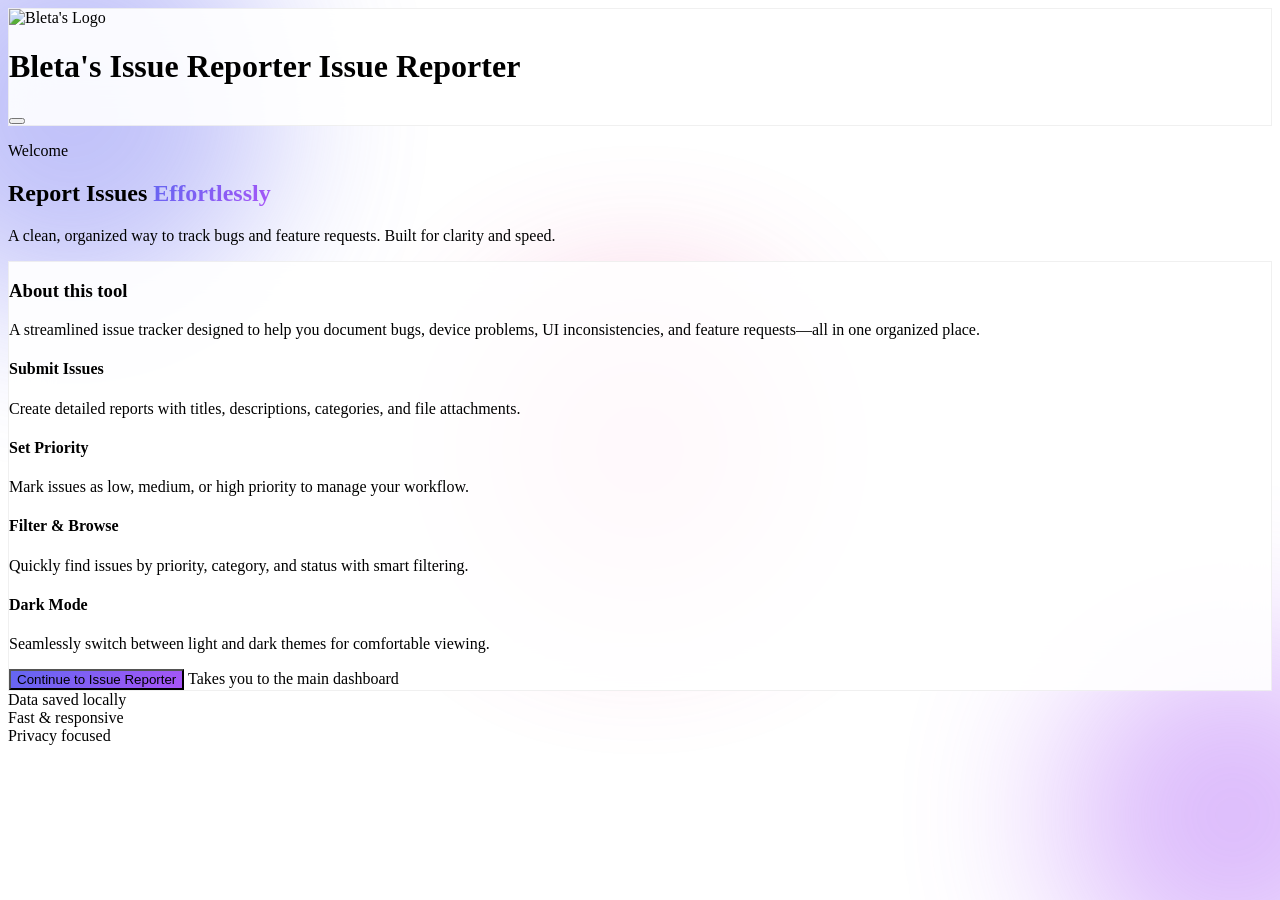
==== intro.html @ cc393431 "added introductory page" ====
<!DOCTYPE html>
<html lang="en">
<head>
    <meta charset="UTF-8">
    <meta name="viewport" content="width=device-width, initial-scale=1.0">
    <title>Welcome | Bleta's Issue Reporter</title>
    <link href="https://fonts.googleapis.com/css2?family=Inter:wght@300;400;500;600;700&display=swap" rel="stylesheet">
    <script src="https://cdn.tailwindcss.com"></script>
    <script src="https://unpkg.com/lucide@latest"></script>
    <script>
        tailwind.config = {
            darkMode: 'class',
            theme: {
                extend: {
                    fontFamily: {
                        sans: ['Inter', 'system-ui', 'sans-serif'],
                    },
                    animation: {
                        'fade-in': 'fadeIn 0.6s ease-out',
                        'slide-up': 'slideUp 0.5s ease-out',
                        'pulse-soft': 'pulseSoft 2s infinite',
                    },
                    keyframes: {
                        fadeIn: {
                            '0%': { opacity: '0' },
                            '100%': { opacity: '1' },
                        },
                        slideUp: {
                            '0%': { opacity: '0', transform: 'translateY(20px)' },
                            '100%': { opacity: '1', transform: 'translateY(0)' },
                        },
                        pulseSoft: {
                            '0%, 100%': { opacity: '1' },
                            '50%': { opacity: '0.7' },
                        },
                    },
                },
            },
        }
    </script>
    <style>
        :root {
            --card-bg: rgba(255, 255, 255, 0.9);
            --card-bg-dark: rgba(23, 23, 23, 0.85);
            --border-color: rgba(0, 0, 0, 0.06);
            --border-color-dark: rgba(255, 255, 255, 0.08);
            --accent: #6366f1;
            --accent-hover: #4f46e5;
        }

        .glass-card {
            background: var(--card-bg);
            backdrop-filter: blur(20px);
            -webkit-backdrop-filter: blur(20px);
            border: 1px solid var(--border-color);
        }

        .dark .glass-card {
            background: var(--card-bg-dark);
            border-color: var(--border-color-dark);
        }

        .gradient-text {
            background: linear-gradient(135deg, #6366f1 0%, #a855f7 100%);
            -webkit-background-clip: text;
            -webkit-text-fill-color: transparent;
            background-clip: text;
        }

        .feature-card {
            transition: all 0.3s cubic-bezier(0.4, 0, 0.2, 1);
        }

        .feature-card:hover {
            transform: translateY(-4px);
            box-shadow: 0 20px 40px -12px rgba(99, 102, 241, 0.15);
        }

        .dark .feature-card:hover {
            box-shadow: 0 20px 40px -12px rgba(99, 102, 241, 0.25);
        }

        .btn-primary {
            background: linear-gradient(135deg, #6366f1 0%, #a855f7 100%);
            transition: all 0.3s ease;
        }

        .btn-primary:hover {
            transform: scale(1.02);
            box-shadow: 0 10px 30px -10px rgba(99, 102, 241, 0.5);
        }

        .blob {
            position: fixed;
            border-radius: 50%;
            filter: blur(80px);
            opacity: 0.4;
            z-index: -1;
            animation: float 20s infinite ease-in-out;
        }

        @keyframes float {
            0%, 100% { transform: translate(0, 0) scale(1); }
            33% { transform: translate(30px, -50px) scale(1.1); }
            66% { transform: translate(-20px, 20px) scale(0.9); }
        }

        .blob-1 { top: -10%; left: -10%; width: 400px; height: 400px; background: #6366f1; animation-delay: 0s; }
        .blob-2 { bottom: -10%; right: -10%; width: 350px; height: 350px; background: #a855f7; animation-delay: -5s; }
        .blob-3 { top: 50%; left: 50%; width: 300px; height: 300px; background: #ec4899; animation-delay: -10s; transform: translate(-50%, -50%); }

        .dark .blob { opacity: 0.15; }
    </style>
</head>
<body class="min-h-screen bg-gray-50 text-gray-900 dark:bg-gray-950 dark:text-gray-100 transition-colors duration-300">
    <!-- Ambient Background -->
    <div class="blob blob-1"></div>
    <div class="blob blob-2"></div>
    <div class="blob blob-3"></div>

    <!-- Header -->
    <header class="sticky top-0 z-50">
        <div class="mx-auto max-w-5xl px-4 sm:px-6 lg:px-8">
            <div class="mt-4 glass-card rounded-2xl px-6 py-4 animate-fade-in">
                <div class="flex items-center justify-between">
                    <div class="flex items-center gap-4">
                        <div class="relative group">
                            <div class="absolute inset-0 bg-gradient-to-r from-indigo-500 to-purple-500 rounded-xl blur opacity-40 group-hover:opacity-60 transition-opacity"></div>
                            <img src="https://png.pngtree.com/png-clipart/20250307/original/pngtree-dog-wearing-glasses-and-looking-smart-png-image_20595001.png" 
                                 alt="Bleta's Logo" 
                                 class="relative w-10 h-10 rounded-xl object-cover border-2 border-white/20">
                        </div>
                        <h1 class="text-lg font-semibold tracking-tight">
                            <span class="hidden sm:inline">Bleta's Issue Reporter</span>
                            <span class="sm:hidden">Issue Reporter</span>
                        </h1>
                    </div>
                    <button onclick="toggleDarkMode()" 
                            class="p-2.5 rounded-xl bg-gray-100 dark:bg-gray-800 hover:bg-gray-200 dark:hover:bg-gray-700 transition-all duration-200 group"
                            aria-label="Toggle dark mode">
                        <i data-lucide="moon" class="w-5 h-5 hidden dark:block text-amber-400"></i>
                        <i data-lucide="sun" class="w-5 h-5 block dark:hidden text-orange-500"></i>
                    </button>
                </div>
            </div>
        </div>
    </header>

    <!-- Main Content -->
    <main class="mx-auto max-w-5xl px-4 sm:px-6 lg:px-8 py-12">
        <!-- Hero -->
        <div class="text-center mb-12 animate-slide-up">
            <p class="text-sm font-medium text-indigo-600 dark:text-indigo-400 uppercase tracking-wider mb-3">Welcome</p>
            <h2 class="text-4xl sm:text-5xl font-bold tracking-tight mb-4">
                Report Issues <span class="gradient-text">Effortlessly</span>
            </h2>
            <p class="text-lg text-gray-600 dark:text-gray-400 max-w-2xl mx-auto">
                A clean, organized way to track bugs and feature requests. Built for clarity and speed.
            </p>
        </div>

        <!-- Main Card -->
        <div class="glass-card rounded-3xl p-8 sm:p-10 animate-slide-up" style="animation-delay: 0.1s;">
            <!-- About Section -->
            <div class="mb-10">
                <h3 class="text-2xl font-bold mb-3">About this tool</h3>
                <p class="text-gray-600 dark:text-gray-400 leading-relaxed">
                    A streamlined issue tracker designed to help you document bugs, device problems, UI inconsistencies, 
                    and feature requests—all in one organized place.
                </p>
            </div>

            <!-- Features Grid -->
            <div class="grid grid-cols-1 sm:grid-cols-2 gap-4 mb-10">
                <div class="feature-card bg-gray-100/50 dark:bg-white/5 rounded-2xl p-5 border border-gray-200/50 dark:border-white/10">
                    <div class="w-10 h-10 rounded-xl bg-indigo-100 dark:bg-indigo-900/30 flex items-center justify-center mb-4">
                        <i data-lucide="file-plus" class="w-5 h-5 text-indigo-600 dark:text-indigo-400"></i>
                    </div>
                    <h4 class="font-semibold mb-2">Submit Issues</h4>
                    <p class="text-sm text-gray-600 dark:text-gray-400">Create detailed reports with titles, descriptions, categories, and file attachments.</p>
                </div>

                <div class="feature-card bg-gray-100/50 dark:bg-white/5 rounded-2xl p-5 border border-gray-200/50 dark:border-white/10">
                    <div class="w-10 h-10 rounded-xl bg-purple-100 dark:bg-purple-900/30 flex items-center justify-center mb-4">
                        <i data-lucide="flag" class="w-5 h-5 text-purple-600 dark:text-purple-400"></i>
                    </div>
                    <h4 class="font-semibold mb-2">Set Priority</h4>
                    <p class="text-sm text-gray-600 dark:text-gray-400">Mark issues as low, medium, or high priority to manage your workflow.</p>
                </div>

                <div class="feature-card bg-gray-100/50 dark:bg-white/5 rounded-2xl p-5 border border-gray-200/50 dark:border-white/10">
                    <div class="w-10 h-10 rounded-xl bg-pink-100 dark:bg-pink-900/30 flex items-center justify-center mb-4">
                        <i data-lucide="filter" class="w-5 h-5 text-pink-600 dark:text-pink-400"></i>
                    </div>
                    <h4 class="font-semibold mb-2">Filter & Browse</h4>
                    <p class="text-sm text-gray-600 dark:text-gray-400">Quickly find issues by priority, category, and status with smart filtering.</p>
                </div>

                <div class="feature-card bg-gray-100/50 dark:bg-white/5 rounded-2xl p-5 border border-gray-200/50 dark:border-white/10">
                    <div class="w-10 h-10 rounded-xl bg-amber-100 dark:bg-amber-900/30 flex items-center justify-center mb-4">
                        <i data-lucide="sparkles" class="w-5 h-5 text-amber-600 dark:text-amber-400"></i>
                    </div>
                    <h4 class="font-semibold mb-2">Dark Mode</h4>
                    <p class="text-sm text-gray-600 dark:text-gray-400">Seamlessly switch between light and dark themes for comfortable viewing.</p>
                </div>
            </div>

            <!-- CTA -->
            <div class="flex flex-col sm:flex-row items-center gap-4 pt-6 border-t border-gray-200 dark:border-white/10">
                <button onclick="continueToApp()" 
                        class="btn-primary w-full sm:w-auto px-8 py-4 rounded-xl text-white font-semibold flex items-center justify-center gap-3 group">
                    <span>Continue to Issue Reporter</span>
                    <i data-lucide="arrow-right" class="w-5 h-5 group-hover:translate-x-1 transition-transform"></i>
                </button>
                <span class="text-sm text-gray-500 dark:text-gray-500">
                    Takes you to the main dashboard
                </span>
            </div>
        </div>

        <!-- Trust Indicators -->
        <div class="mt-12 flex flex-wrap items-center justify-center gap-6 text-sm text-gray-500 dark:text-gray-500 animate-fade-in" style="animation-delay: 0.2s;">
            <div class="flex items-center gap-2">
                <i data-lucide="shield-check" class="w-4 h-4"></i>
                <span>Data saved locally</span>
            </div>
            <div class="flex items-center gap-2">
                <i data-lucide="zap" class="w-4 h-4"></i>
                <span>Fast & responsive</span>
            </div>
            <div class="flex items-center gap-2">
                <i data-lucide="lock" class="w-4 h-4"></i>
                <span>Privacy focused</span>
            </div>
        </div>
    </main>

    <script>
        const INTRO_SEEN_KEY = 'bzz_seen_intro';

        function toggleDarkMode() {
            document.documentElement.classList.toggle('dark');
            const isDark = document.documentElement.classList.contains('dark');
            localStorage.setItem('darkMode', isDark);
        }

        function continueToApp() {
            localStorage.setItem(INTRO_SEEN_KEY, 'true');
            window.location.href = 'index.html?fromIntro=1';
        }

        // Initialize
        document.addEventListener('DOMContentLoaded', function() {
            // Restore dark mode preference
            const savedDarkMode = localStorage.getItem('darkMode');
            const systemPrefersDark = window.matchMedia('(prefers-color-scheme: dark)').matches;
            
            if (savedDarkMode === 'true' || (savedDarkMode === null && systemPrefersDark)) {
                document.documentElement.classList.add('dark');
            }

            // Initialize Lucide icons
            lucide.createIcons();

            // Skip intro if already seen (optional)
            // Uncomment below to auto-redirect returning users
            /*
            if (localStorage.getItem(INTRO_SEEN_KEY) === 'true') {
                window.location.href = 'index.html?fromIntro=1';
            }
            */
        });

        // Listen for system theme changes
        window.matchMedia('(prefers-color-scheme: dark)').addEventListener('change', e => {
            if (localStorage.getItem('darkMode') === null) {
                document.documentElement.classList.toggle('dark', e.matches);
            }
        });
    </script>
</body>
</html>
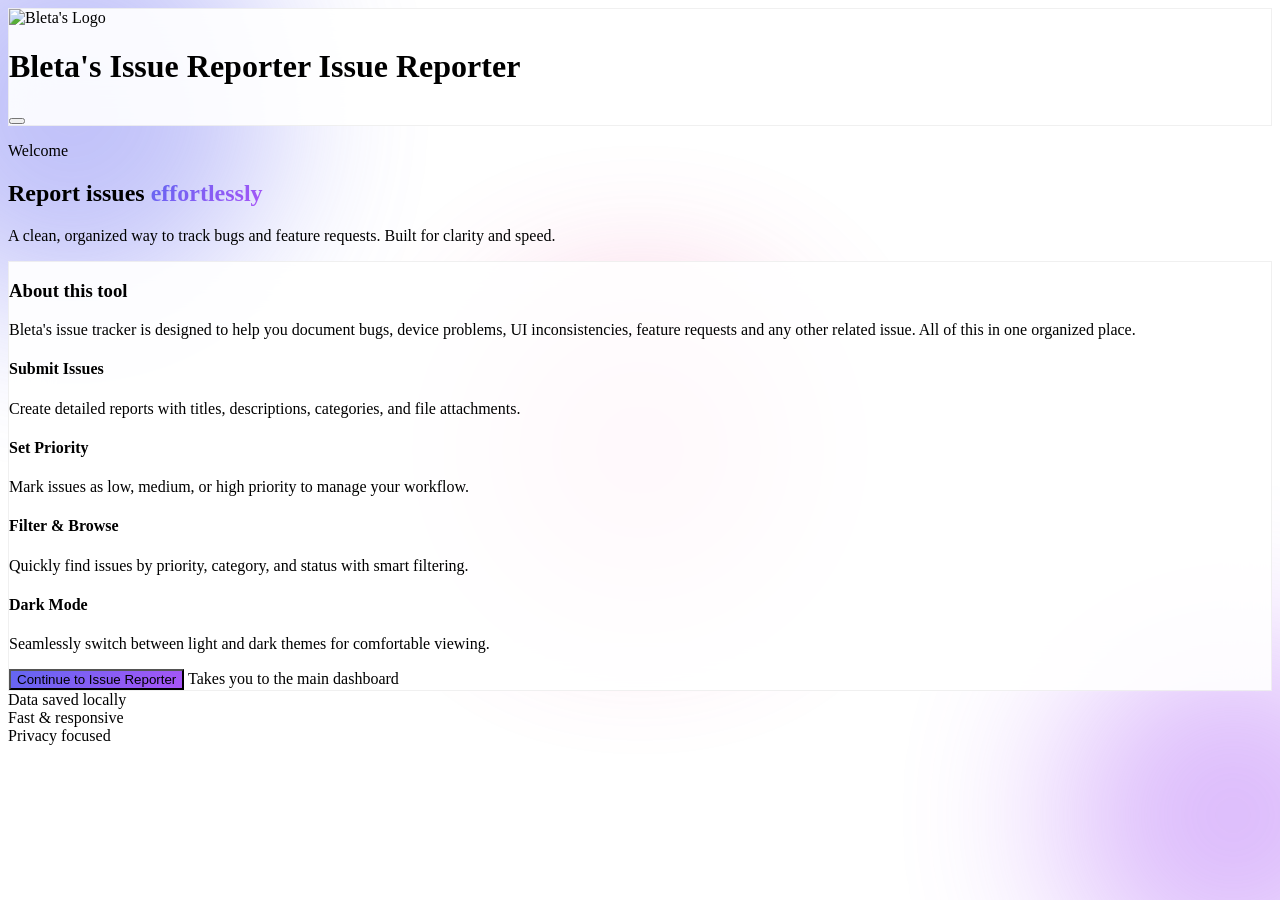
==== commit 3ec98efe: "TBC" ====
--- a/intro.html
+++ b/intro.html
@@ -152,7 +152,7 @@
         <div class="text-center mb-12 animate-slide-up">
             <p class="text-sm font-medium text-indigo-600 dark:text-indigo-400 uppercase tracking-wider mb-3">Welcome</p>
             <h2 class="text-4xl sm:text-5xl font-bold tracking-tight mb-4">
-                Report Issues <span class="gradient-text">Effortlessly</span>
+                Report issues <span class="gradient-text">effortlessly</span>
             </h2>
             <p class="text-lg text-gray-600 dark:text-gray-400 max-w-2xl mx-auto">
                 A clean, organized way to track bugs and feature requests. Built for clarity and speed.
@@ -165,8 +165,8 @@
             <div class="mb-10">
                 <h3 class="text-2xl font-bold mb-3">About this tool</h3>
                 <p class="text-gray-600 dark:text-gray-400 leading-relaxed">
-                    A streamlined issue tracker designed to help you document bugs, device problems, UI inconsistencies, 
-                    and feature requests—all in one organized place.
+                    Bleta's issue tracker is designed to help you document bugs, device problems, UI inconsistencies, 
+                    feature requests and any other related issue. All of this in one organized place.
                 </p>
             </div>
 
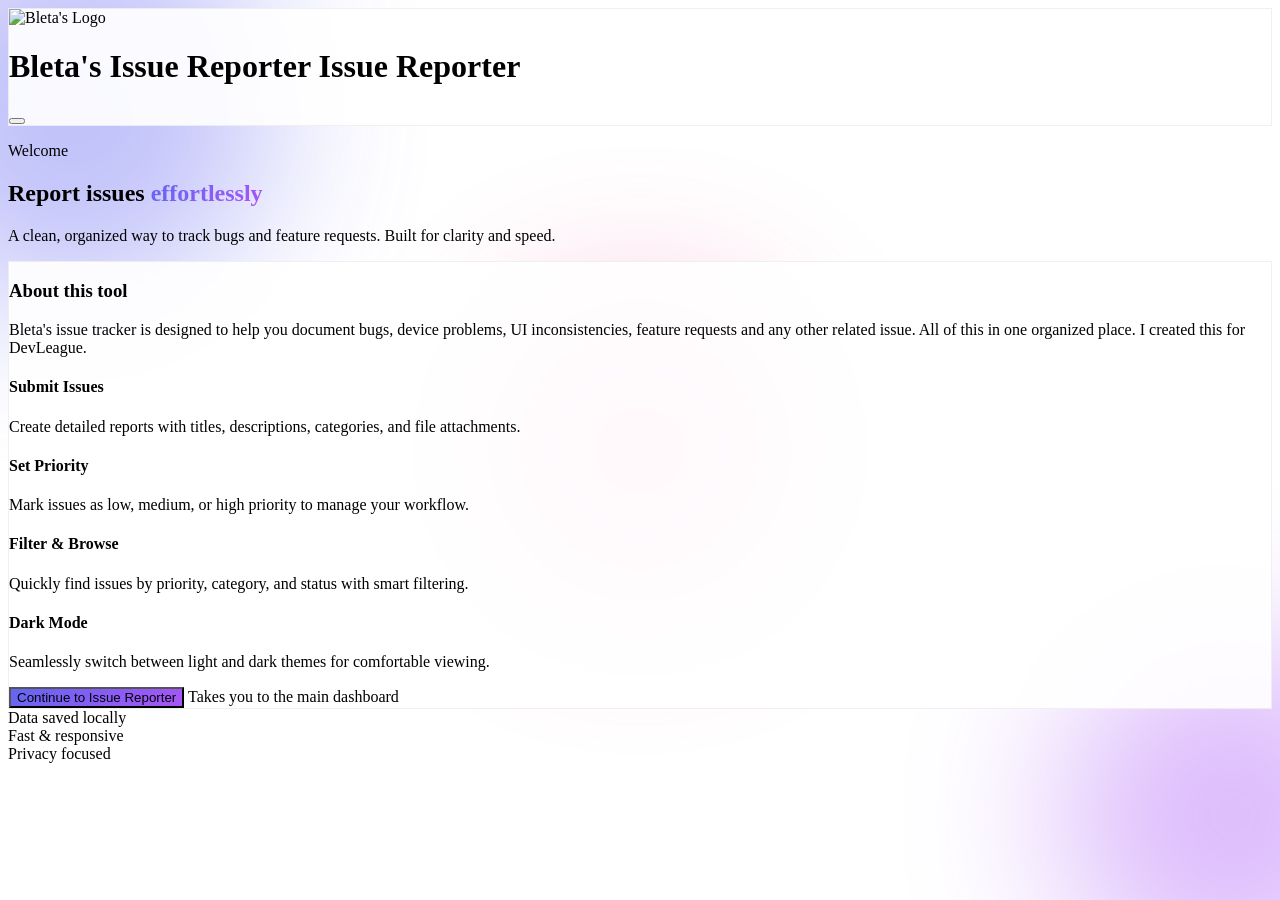
==== commit 586efa64: "v4" ====
--- a/intro.html
+++ b/intro.html
@@ -113,12 +113,12 @@
     </style>
 </head>
 <body class="min-h-screen bg-gray-50 text-gray-900 dark:bg-gray-950 dark:text-gray-100 transition-colors duration-300">
-    <!-- Ambient Background -->
+    <!-- ambient bg -->
     <div class="blob blob-1"></div>
     <div class="blob blob-2"></div>
     <div class="blob blob-3"></div>
 
-    <!-- Header -->
+    <!-- header -->
     <header class="sticky top-0 z-50">
         <div class="mx-auto max-w-5xl px-4 sm:px-6 lg:px-8">
             <div class="mt-4 glass-card rounded-2xl px-6 py-4 animate-fade-in">
@@ -146,9 +146,9 @@
         </div>
     </header>
 
-    <!-- Main Content -->
+    <!-- main content -->
     <main class="mx-auto max-w-5xl px-4 sm:px-6 lg:px-8 py-12">
-        <!-- Hero -->
+        <!-- hero -->
         <div class="text-center mb-12 animate-slide-up">
             <p class="text-sm font-medium text-indigo-600 dark:text-indigo-400 uppercase tracking-wider mb-3">Welcome</p>
             <h2 class="text-4xl sm:text-5xl font-bold tracking-tight mb-4">
@@ -159,18 +159,18 @@
             </p>
         </div>
 
-        <!-- Main Card -->
+        <!-- main card -->
         <div class="glass-card rounded-3xl p-8 sm:p-10 animate-slide-up" style="animation-delay: 0.1s;">
-            <!-- About Section -->
+            <!-- about section -->
             <div class="mb-10">
                 <h3 class="text-2xl font-bold mb-3">About this tool</h3>
                 <p class="text-gray-600 dark:text-gray-400 leading-relaxed">
                     Bleta's issue tracker is designed to help you document bugs, device problems, UI inconsistencies, 
-                    feature requests and any other related issue. All of this in one organized place.
+                    feature requests and any other related issue. All of this in one organized place. I created this for DevLeague.
                 </p>
             </div>
 
-            <!-- Features Grid -->
+            <!-- grid of features -->
             <div class="grid grid-cols-1 sm:grid-cols-2 gap-4 mb-10">
                 <div class="feature-card bg-gray-100/50 dark:bg-white/5 rounded-2xl p-5 border border-gray-200/50 dark:border-white/10">
                     <div class="w-10 h-10 rounded-xl bg-indigo-100 dark:bg-indigo-900/30 flex items-center justify-center mb-4">
@@ -205,7 +205,7 @@
                 </div>
             </div>
 
-            <!-- CTA -->
+            <!-- continue to main page -->
             <div class="flex flex-col sm:flex-row items-center gap-4 pt-6 border-t border-gray-200 dark:border-white/10">
                 <button onclick="continueToApp()" 
                         class="btn-primary w-full sm:w-auto px-8 py-4 rounded-xl text-white font-semibold flex items-center justify-center gap-3 group">
@@ -218,7 +218,7 @@
             </div>
         </div>
 
-        <!-- Trust Indicators -->
+        <!-- some indicators at the bottom -->
         <div class="mt-12 flex flex-wrap items-center justify-center gap-6 text-sm text-gray-500 dark:text-gray-500 animate-fade-in" style="animation-delay: 0.2s;">
             <div class="flex items-center gap-2">
                 <i data-lucide="shield-check" class="w-4 h-4"></i>
@@ -249,9 +249,9 @@
             window.location.href = 'index.html?fromIntro=1';
         }
 
-        // Initialize
+        // initialize
         document.addEventListener('DOMContentLoaded', function() {
-            // Restore dark mode preference
+            // restore dark mode preference
             const savedDarkMode = localStorage.getItem('darkMode');
             const systemPrefersDark = window.matchMedia('(prefers-color-scheme: dark)').matches;
             
@@ -271,7 +271,7 @@
             */
         });
 
-        // Listen for system theme changes
+        // listen for system theme changes
         window.matchMedia('(prefers-color-scheme: dark)').addEventListener('change', e => {
             if (localStorage.getItem('darkMode') === null) {
                 document.documentElement.classList.toggle('dark', e.matches);
